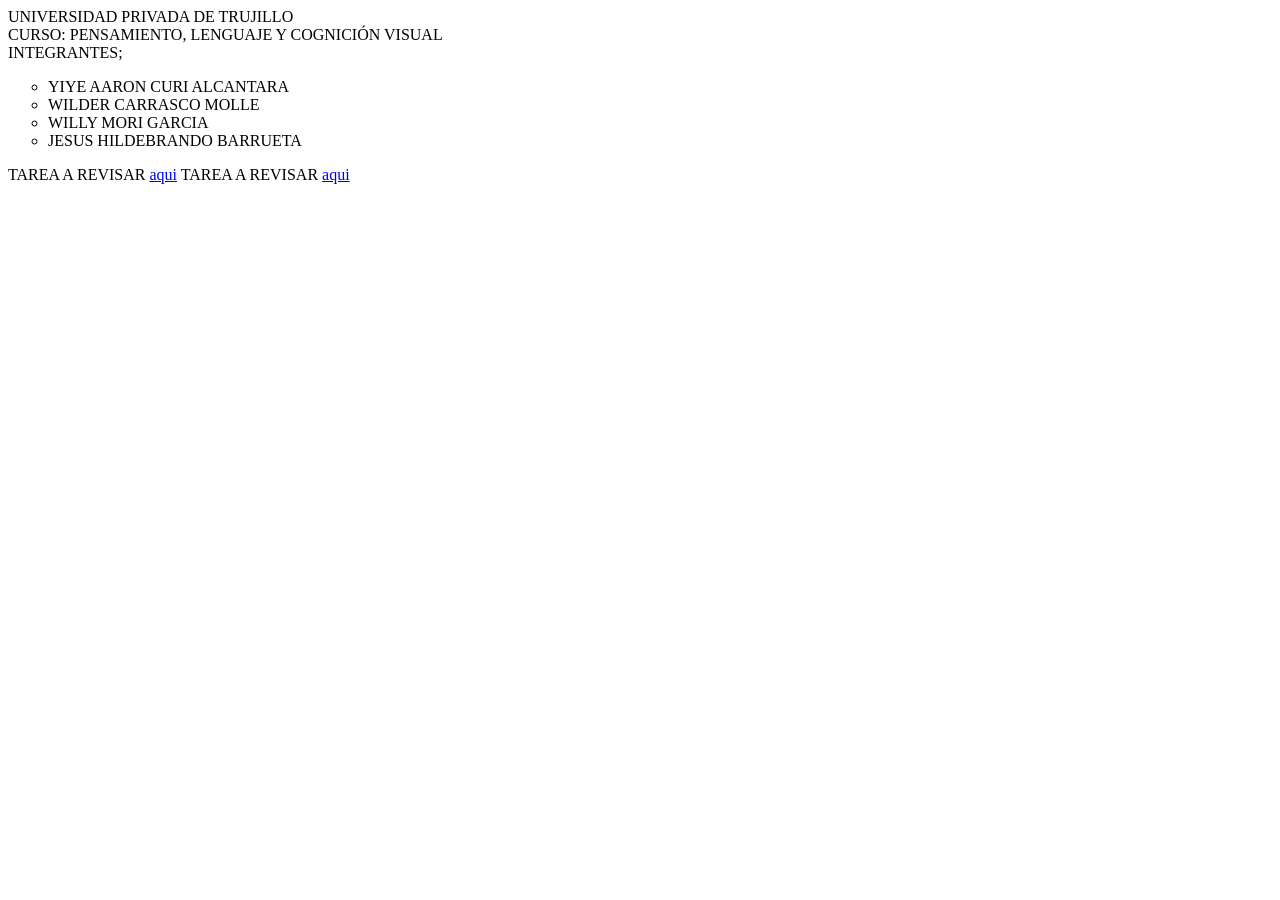
==== index.html @ c9889a26 "Add link to caso1_formularioGRUPAL.html" ====
<html>
  <head><title>MIS ARCHIVOS</title></head>
  <body>
    UNIVERSIDAD PRIVADA DE TRUJILLO<br>
    CURSO: PENSAMIENTO, LENGUAJE Y COGNICIÓN VISUAL<br>
    INTEGRANTES;<br>
    <ul type='circle'>
      <li>YIYE AARON CURI ALCANTARA</li>
      <li>WILDER CARRASCO MOLLE</li>
      <li>WILLY MORI GARCIA</li>
      <li>JESUS HILDEBRANDO BARRUETA</li>
    </ul>
    TAREA A REVISAR <a href="caso1_formularioGRUPAL.html">aqui</a>
    TAREA A REVISAR <a href="caso2_tabla_formulario_GRUPAL.html">aqui</a>
  </body>
</html>
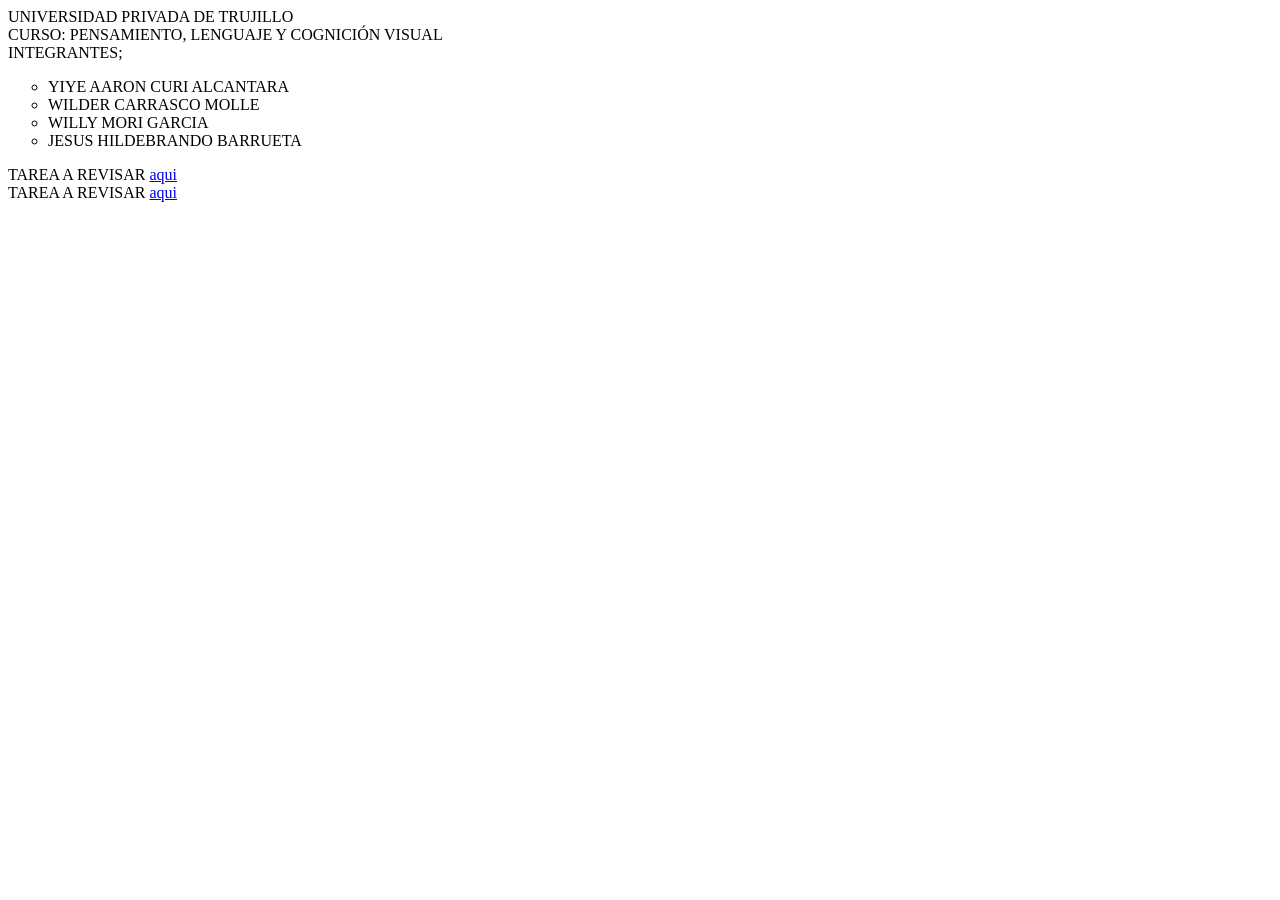
==== commit e9d4b1ee: "Add line break after task review link" ====
--- a/index.html
+++ b/index.html
@@ -10,7 +10,7 @@
       <li>WILLY MORI GARCIA</li>
       <li>JESUS HILDEBRANDO BARRUETA</li>
     </ul>
-    TAREA A REVISAR <a href="caso1_formularioGRUPAL.html">aqui</a>
+    TAREA A REVISAR <a href="caso1_formularioGRUPAL.html">aqui</a><br>
     TAREA A REVISAR <a href="caso2_tabla_formulario_GRUPAL.html">aqui</a>
   </body>
 </html>
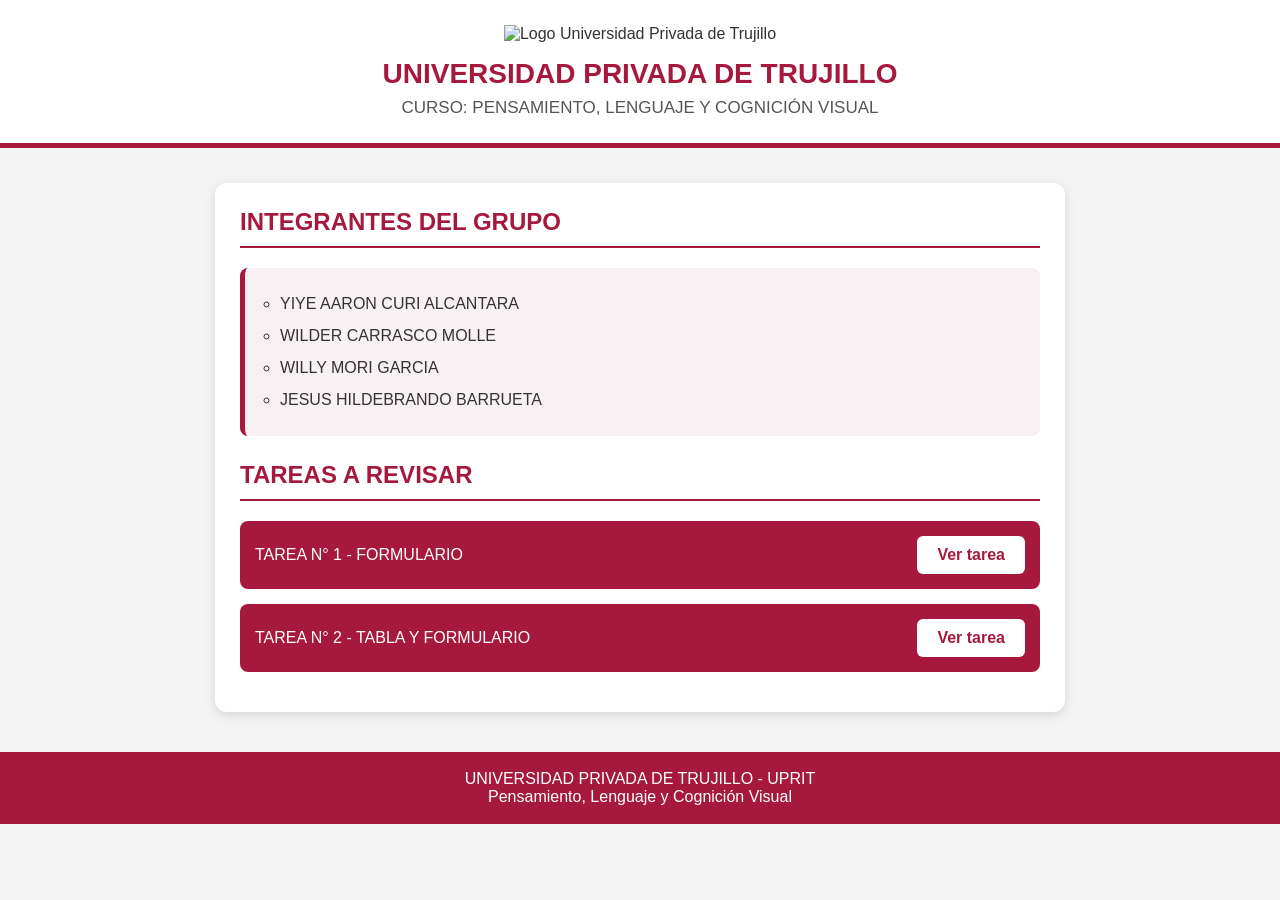
==== commit da00fa90: "Revamp index.html with new structure and styles" ====
--- a/index.html
+++ b/index.html
@@ -1,16 +1,173 @@
-<html>
-  <head><title>MIS ARCHIVOS</title></head>
-  <body>
-    UNIVERSIDAD PRIVADA DE TRUJILLO<br>
-    CURSO: PENSAMIENTO, LENGUAJE Y COGNICIÓN VISUAL<br>
-    INTEGRANTES;<br>
-    <ul type='circle'>
-      <li>YIYE AARON CURI ALCANTARA</li>
-      <li>WILDER CARRASCO MOLLE</li>
-      <li>WILLY MORI GARCIA</li>
-      <li>JESUS HILDEBRANDO BARRUETA</li>
-    </ul>
-    TAREA A REVISAR <a href="caso1_formularioGRUPAL.html">aqui</a><br>
-    TAREA A REVISAR <a href="caso2_tabla_formulario_GRUPAL.html">aqui</a>
-  </body>
+
+<!DOCTYPE html>
+<html lang="es">
+<head>
+    <meta charset="UTF-8">
+    <meta name="viewport" content="width=device-width, initial-scale=1.0">
+    <title>Universidad Privada de Trujillo</title>
+
+    <style>
+        * {
+            margin: 0;
+            padding: 0;
+            box-sizing: border-box;
+        }
+
+        body {
+            font-family: Arial, sans-serif;
+            background-color: #f4f4f4;
+            color: #333;
+        }
+
+        header {
+            background-color: white;
+            text-align: center;
+            padding: 25px;
+            border-bottom: 5px solid #a6193c;
+        }
+
+        .logo {
+            width: 350px;
+            max-width: 90%;
+            height: auto;
+            margin-bottom: 15px;
+        }
+
+        header h1 {
+            color: #a6193c;
+            font-size: 28px;
+            margin-bottom: 8px;
+        }
+
+        header p {
+            color: #555;
+            font-size: 17px;
+        }
+
+        .contenedor {
+            max-width: 850px;
+            margin: 35px auto;
+            padding: 25px;
+            background-color: white;
+            border-radius: 12px;
+            box-shadow: 0 3px 12px rgba(0,0,0,0.12);
+        }
+
+        h2 {
+            color: #a6193c;
+            border-bottom: 2px solid #a6193c;
+            padding-bottom: 10px;
+            margin-bottom: 20px;
+        }
+
+        .integrantes {
+            background-color: #f9f0f3;
+            padding: 20px 35px;
+            border-left: 5px solid #a6193c;
+            border-radius: 8px;
+            margin-bottom: 25px;
+        }
+
+        .integrantes ul {
+            line-height: 2;
+        }
+
+        .tareas {
+            margin-top: 20px;
+        }
+
+        .tarea {
+            background-color: #a6193c;
+            color: white;
+            padding: 15px;
+            margin-bottom: 15px;
+            border-radius: 8px;
+            display: flex;
+            justify-content: space-between;
+            align-items: center;
+            gap: 10px;
+        }
+
+        .tarea a {
+            background-color: white;
+            color: #a6193c;
+            text-decoration: none;
+            padding: 10px 20px;
+            border-radius: 6px;
+            font-weight: bold;
+        }
+
+        .tarea a:hover {
+            background-color: #eeeeee;
+        }
+
+        footer {
+            background-color: #a6193c;
+            color: white;
+            text-align: center;
+            padding: 18px;
+            margin-top: 40px;
+        }
+
+        @media (max-width: 600px) {
+            .tarea {
+                flex-direction: column;
+                text-align: center;
+            }
+
+            header h1 {
+                font-size: 22px;
+            }
+        }
+    </style>
+</head>
+
+<body>
+
+    <header>
+        <img src="logo-uprit.png" alt="Logo Universidad Privada de Trujillo" class="logo">
+
+        <h1>UNIVERSIDAD PRIVADA DE TRUJILLO</h1>
+
+        <p>CURSO: PENSAMIENTO, LENGUAJE Y COGNICIÓN VISUAL</p>
+    </header>
+
+    <div class="contenedor">
+
+        <h2>INTEGRANTES DEL GRUPO</h2>
+
+        <div class="integrantes">
+            <ul type="circle">
+                <li>YIYE AARON CURI ALCANTARA</li>
+                <li>WILDER CARRASCO MOLLE</li>
+                <li>WILLY MORI GARCIA</li>
+                <li>JESUS HILDEBRANDO BARRUETA</li>
+            </ul>
+        </div>
+
+        <h2>TAREAS A REVISAR</h2>
+
+        <div class="tareas">
+
+            <div class="tarea">
+                <span>TAREA N° 1 - FORMULARIO</span>
+                <a href="caso1_formularioGRUPAL.html">Ver tarea</a>
+            </div>
+
+            <div class="tarea">
+                <span>TAREA N° 2 - TABLA Y FORMULARIO</span>
+                <a href="caso2_tabla_formulario_GRUPAL.html">Ver tarea</a>
+            </div>
+
+        </div>
+
+    </div>
+
+    <footer>
+        UNIVERSIDAD PRIVADA DE TRUJILLO - UPRIT
+        <br>
+        Pensamiento, Lenguaje y Cognición Visual
+    </footer>
+
+</body>
 </html>
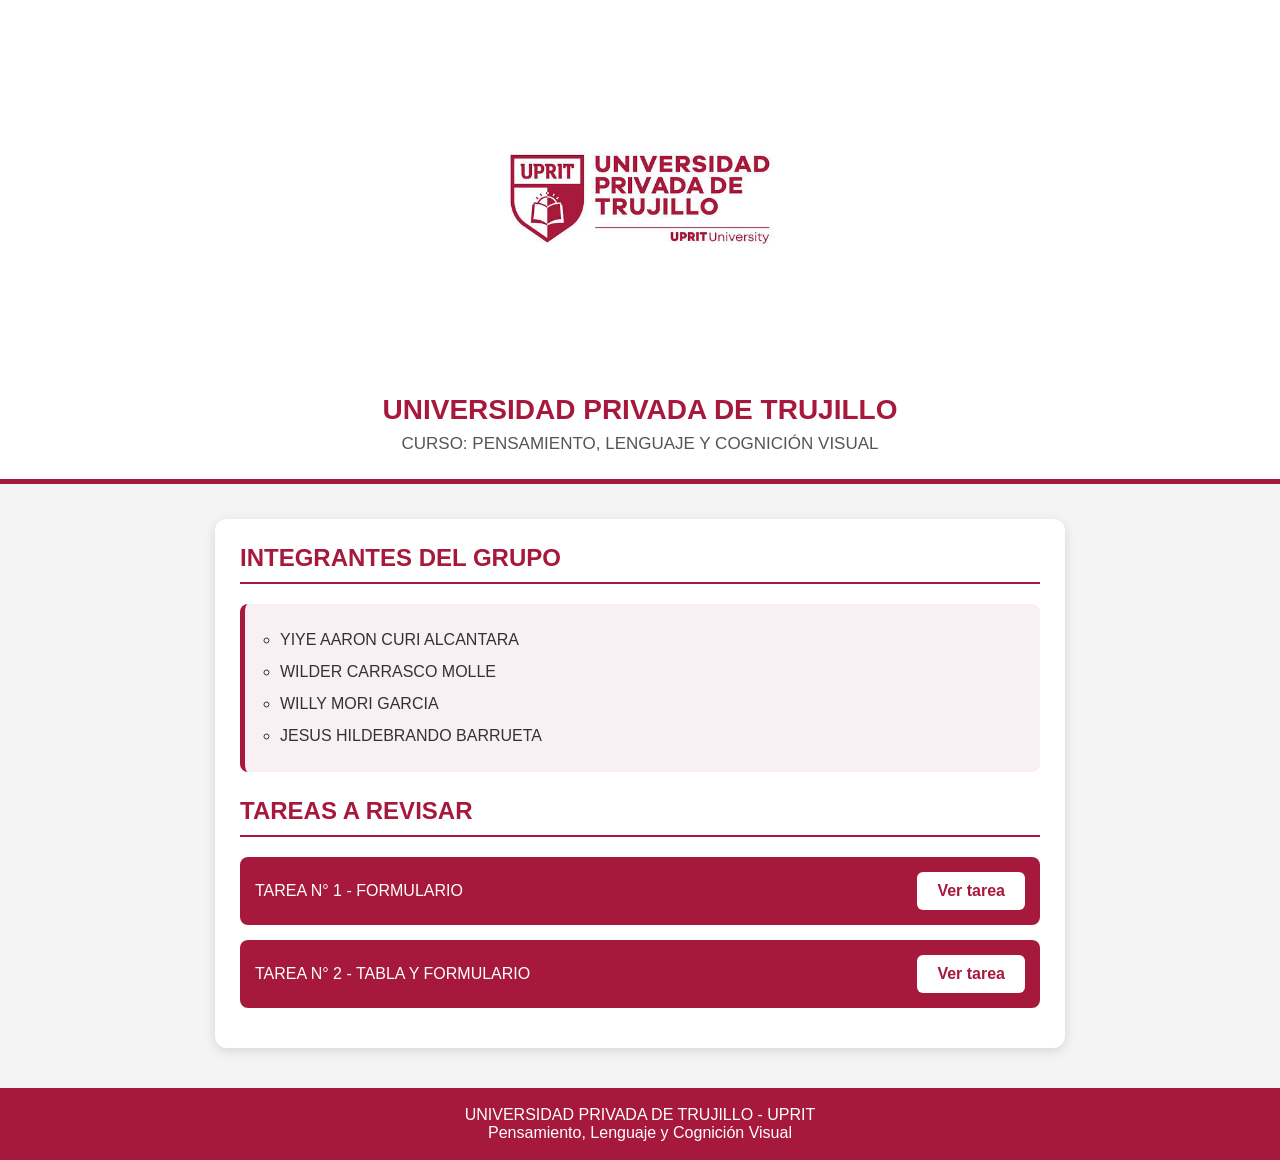
==== commit 2c14c695: "Fix formatting issues in index.html" ====
--- a/index.html
+++ b/index.html
@@ -126,9 +126,7 @@
 
     <header>
         <img src="logo-uprit.png" alt="Logo Universidad Privada de Trujillo" class="logo">
-
         <h1>UNIVERSIDAD PRIVADA DE TRUJILLO</h1>
-
         <p>CURSO: PENSAMIENTO, LENGUAJE Y COGNICIÓN VISUAL</p>
     </header>
 
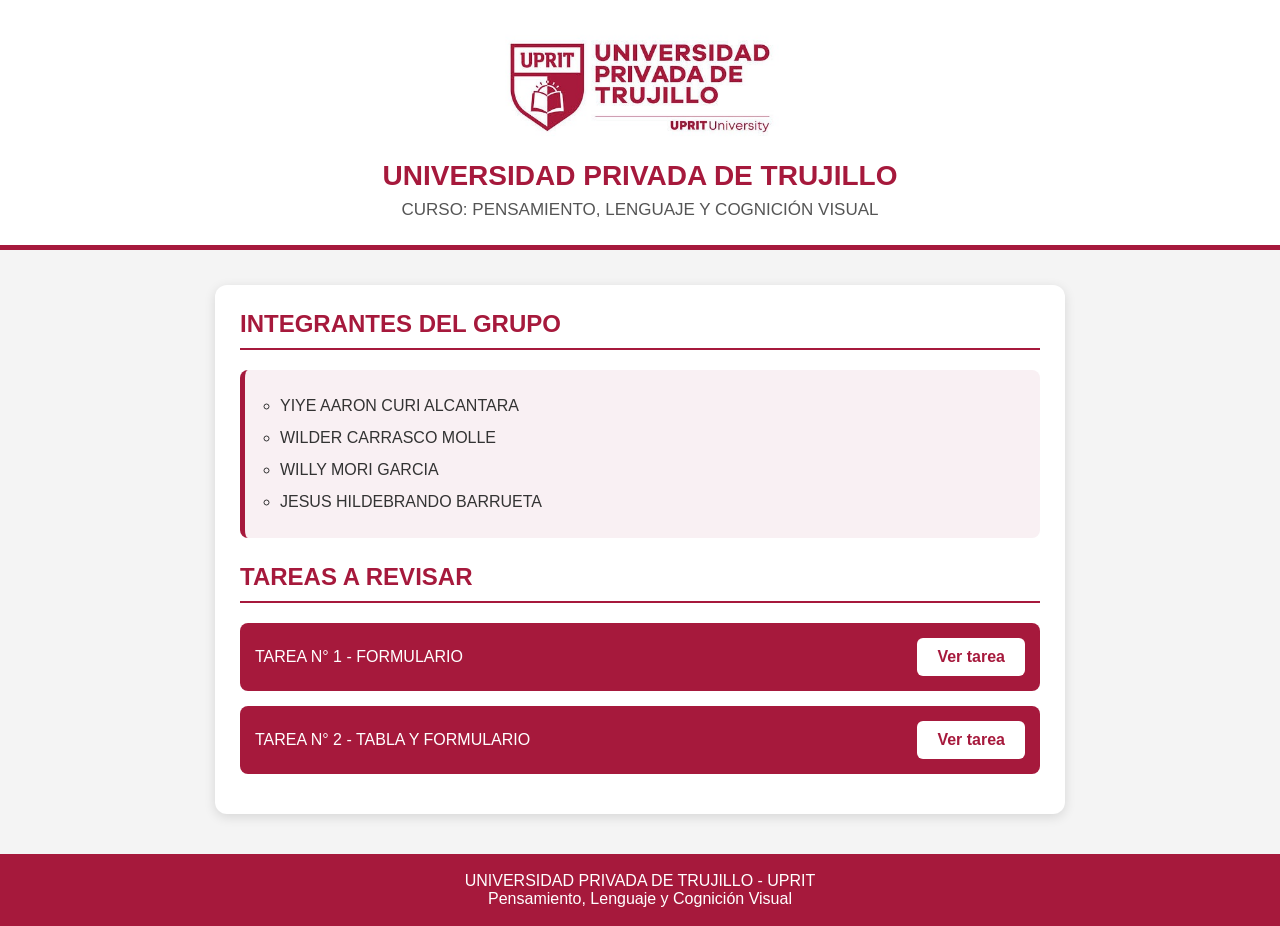
==== commit c8ee7f0d: "Remove unnecessary whitespace in index.html" ====
--- a/index.html
+++ b/index.html
@@ -121,9 +121,7 @@
         }
     </style>
 </head>
-
 <body>
-
     <header>
         <img src="logo-uprit.png" alt="Logo Universidad Privada de Trujillo" class="logo">
         <h1>UNIVERSIDAD PRIVADA DE TRUJILLO</h1>
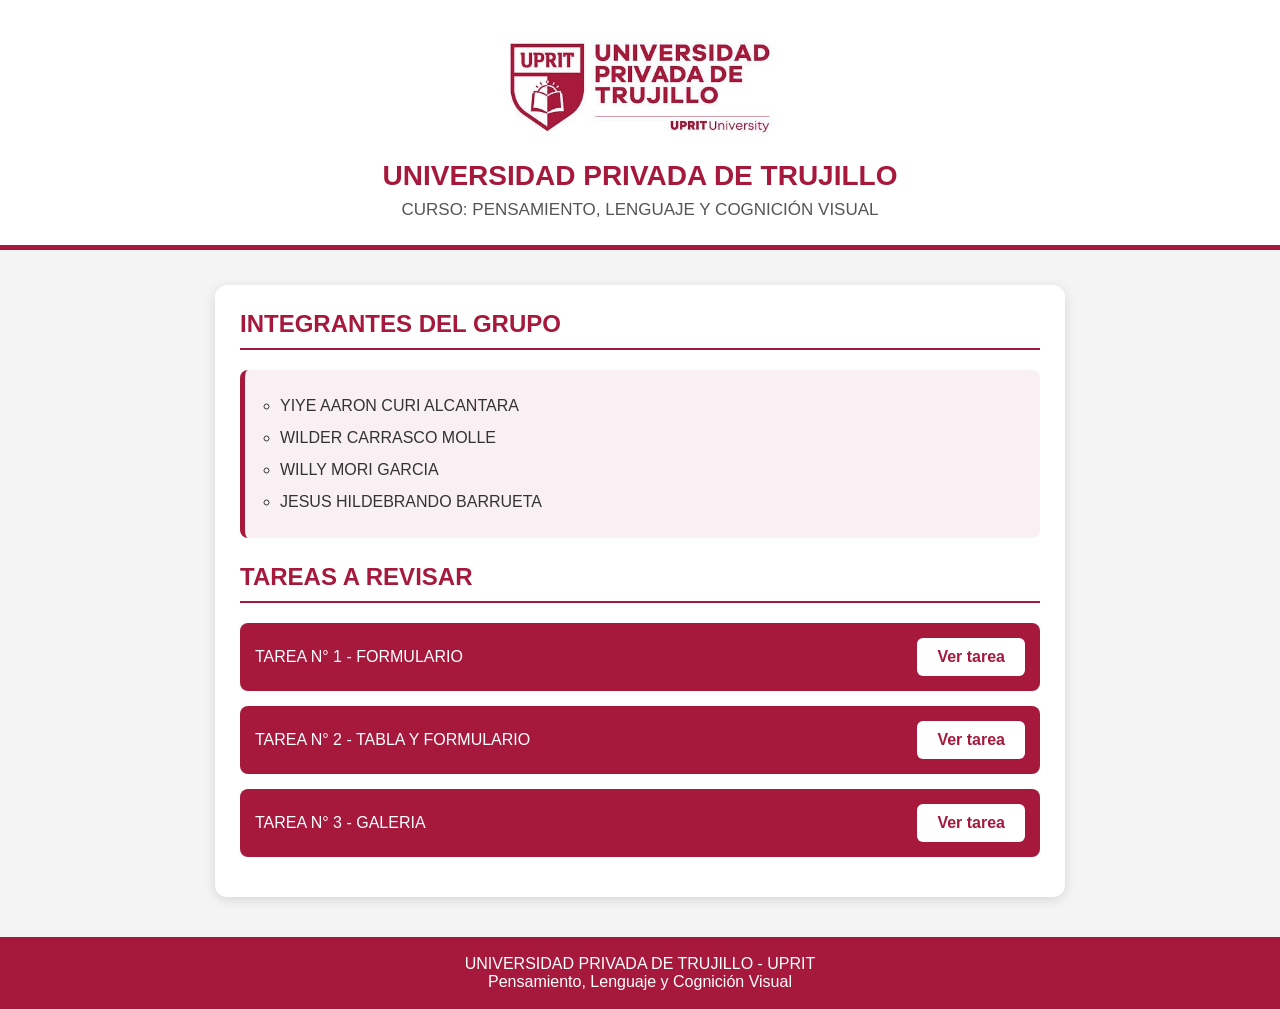
==== commit 7535f103: "Add TAREA N° 3 - GALERIA section to index.html" ====
--- a/index.html
+++ b/index.html
@@ -1,4 +1,3 @@
-
 <!DOCTYPE html>
 <html lang="es">
 <head>
@@ -154,7 +153,10 @@
                 <span>TAREA N° 2 - TABLA Y FORMULARIO</span>
                 <a href="caso2_tabla_formulario_GRUPAL.html">Ver tarea</a>
             </div>
-
+            <div class="tarea">
+                <span>TAREA N° 3 - GALERIA</span>
+                <a href="galería.html">Ver tarea</a>
+            </div>
         </div>
 
     </div>
